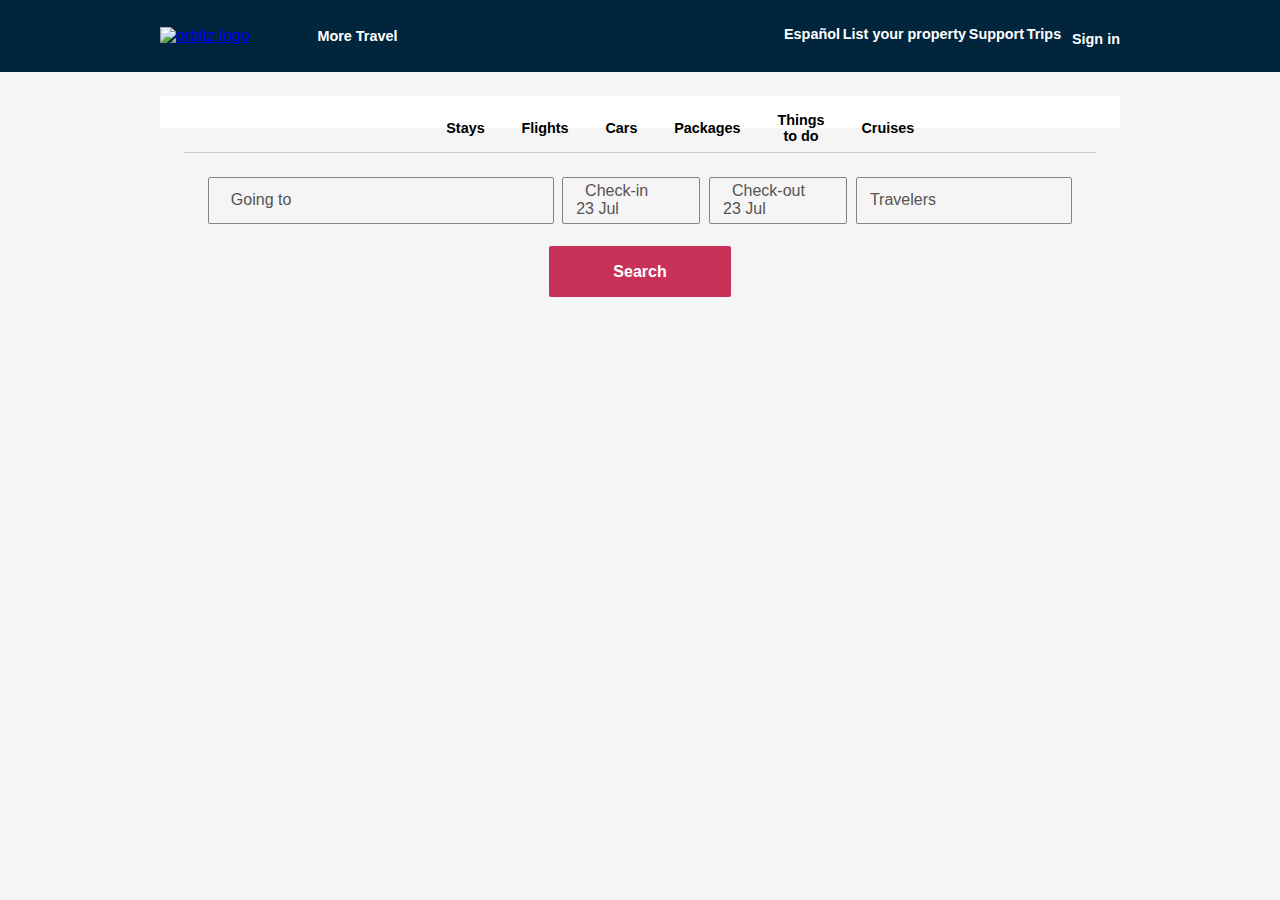
==== html/deals.html @ 8fd63641 "Homepage done" ====
<!DOCTYPE html>
<html lang="en">
<head>
    <meta charset="UTF-8">
    <meta http-equiv="X-UA-Compatible" content="IE=edge">
    <meta name="viewport" content="width=device-width, initial-scale=1.0">
    <link rel="stylesheet" href="../Styles/header.css" />
    <link rel="stylesheet" href="https://cdnjs.cloudflare.com/ajax/libs/font-awesome/6.2.0/css/all.min.css" integrity="sha512-xh6O/CkQoPOWDdYTDqeRdPCVd1SpvCA9XXcUnZS2FmJNp1coAFzvtCN9BmamE+4aHK8yyUHUSCcJHgXloTyT2A==" crossorigin="anonymous" referrerpolicy="no-referrer" />
    <link rel="stylesheet" href="../Styles/deals.css">
    <title>Orbitz Hotel Deals, Flights, Cheap Vacations & Rental Cars</title>
</head>
<body>
    <div id="header">
        <div class="header-left">
            <div>
                <a href="index.html"><img id="logo" src="https://www.orbitz.com/_dms/header/logo.svg?locale=en_US&amp;siteid=70201&amp;2" alt="orbitz logo" class="large-logo"></a>
            </div>
            <div>
                <div class="container">
                    <button class="click"><p>More Travel&#160;&#160;&#160;<i class="fa-solid fa-chevron-down"></i></p></button>
                    <div class="list">
                        <button class="links"><i class="fa-sharp fa-solid fa-building"></i>&#160;&#160;&#160;&#160;Stays</button>
                        <button class="links"><i class="fa-sharp fa-solid fa-plane"></i>&#160;&#160;&#160;&#160;Flights</button>
                        <button class="links"><i class="fa-sharp fa-solid fa-suitcase"></i>&#160;&#160;&#160;&#160;Packages</button>
                        <button class="links"><i class="fa-sharp fa-solid fa-car"></i>&#160;&#160;&#160;&#160;Cars</button>
                        <button class="links"><i class="fa-solid fa-ship"></i>&#160;&#160;&#160;&#160;Cruises</button>
                        <button class="links"><i class="fa-sharp fa-solid fa-ticket"></i>&#160;&#160;&#160;&#160;Things to do</button>
                        <button class="links">Deals</button>
                        <button class="links">Groups & meetings</button>
                        <button class="links">Travel Blog</button>
                    </div>
                </div>
            </div>
        </div>
        <div class="header-right">
            <div><p>Español</p></div>
            <div><p>List your property</p></div>
            <div><p>Support</p></div>
            <div><p>Trips</p></div>
            <div><a href="login.html"><i class="fa-solid fa-user"></i>&#160;&#160;Sign in</a></div>
        </div>
</div>
<div id="navbar-bottom">
    <img src="https://forever.travel-assets.com/flex/flexmanager/images/2021/03/25/ORB_FreeCancellation_lpheroB_1400x600_20210323.jpg?impolicy=fcrop&w=900&h=225&q=mediumHigh" alt="">
    <div id="parent">
        <div>
            <div id="more">
                <div>
                    <button>Stays</button>
                    <button>Flights</button>
                    <button>Cars</button>
                    <button>Packages</button>
                    <button>Things to do</button>
                    <button>Cruises</button>
                </div>
            </div>
            <div id="form">
                <div id="buttons">
                    <button><i class="fa-solid fa-location-dot"></i>&#160;&#160;Going to</button>
                    <button><i class="fa-regular fa-calendar"></i>&#160;&#160;Check-in<p class="sdate"></p></button>
                    <button><i class="fa-regular fa-calendar"></i>&#160;&#160;Check-out<p class="edate"></p></button>
                    <button><i class="fa-solid fa-user"></i>Travelers</button>
                </div>
                <div id="se">
                        <button>Search</button>
                </div>
            </div>
        </div>
    </div>
</div>    
</body>
<script src="./deals.js"></script>
</html>
---- Styles/header.css ----
*{
    background-repeat: no-repeat;
    margin: 0;
    padding: 0;
}
#header{
    background-color: #00253c;
    color: white;
    height:4.5rem;
    display: flex;
    align-items: center;
    justify-content: space-between;
    padding-right: 10rem;
    padding-left: 10rem;
}
.header-left{
    display: flex;
    width:26%;
    height: 100%;
    font-family: -apple-system, BlinkMacSystemFont, "Segoe UI", Roboto, "Helvetica Neue", Arial, sans-serif;
    justify-content: space-between;
}
.header-left>div:nth-child(1) img{
    width: 100%;
}
.header-left>div:nth-child(1){
    height: 100%;
    width: 53%;
    display: flex;
    align-items: center;
}
.header-left>div:nth-child(2){
    width: 37%;
    display: flex;
    align-items: center;
}
.header-right{
    height: 28%;
    width:35%;
    display: flex;
    justify-content: space-between;
}
.header-right p{
    font-size: 0.9rem;
    font-weight: 600;
    font-family: -apple-system, BlinkMacSystemFont, "Segoe UI", Roboto, "Helvetica Neue", Arial, sans-serif;
}
.header-right>div:nth-child(5){
    display: flex;
    align-items:flex-end;
    font-size: 0.9rem;
    font-weight: 600;
    font-family: -apple-system, BlinkMacSystemFont, "Segoe UI", Roboto, "Helvetica Neue", Arial, sans-serif;
}
.header-right>div:nth-child(5)>a:hover{
    color: #00a4bb;
}
.header-right>div:nth-child(5)>a{
    text-decoration: none;
    color: white;
    margin-bottom: -1%  ;
}
#header p:hover,.header-left img:hover{
    background: none;
    color: #00a4bb;
    fill: #00a4bb;
    cursor: pointer;
}
.header-left div:nth-child(2):hover{
    color: #00a4bb;
    fill: #00a4bb;
    cursor: pointer;
}
a{
    width: 100%;
}
.container {
    width:100%;
    position: relative;
}

.click{
    background-color: transparent;
    color: white;
}
.click,.links {
    font-size: 0.9rem;
    font-weight: 600;
    font-family:-apple-system, BlinkMacSystemFont, "Segoe UI", Roboto, "Helvetica Neue", Arial, sans-serif;
    border: none;
    outline: none;
    width:100%;
}

.click>p>i{
    margin-top: 3%;
    vertical-align: top;
    font-size: 80%;
}
.list {
    margin-top: 0.6rem;
    position: absolute;
    transform: scaleY(0);
    transform-origin: top;
    transition: 0.3s;
    border-radius: 9px;
    box-shadow: rgba(0, 0, 0, 0.35) 0px 5px 15px;
    background-color: white;
    z-index: 1;
}

.newlist {
    transform: scaleY(1);
}

.links {
    background-color: white;
    color:black;
    height: 2.8rem;
    width: 24rem;
    text-align: left;
    padding:0 2rem;
    font-size: 1rem;
    cursor: pointer;
}
.links:hover{
    color: #00a4bb;
    fill: #00a4bb;
}
.links:nth-child(1){
    margin-top: 20px;
}
.links:nth-child(9){
    margin-bottom: 20px;
}
---- Styles/deals.css ----
body{
    background-color:#f5f5f5;
}
#navbar-bottom>img{
    width: 100%;
}
#navbar-bottom{
    position: relative;
}
#parent{
    position: absolute;
    background-color: white;
    bottom: 4rem;
    top: 1.5rem;
    left: 10rem;
    right: 10rem;
    padding-top: 0;
    padding-left: 1.5rem;
    padding-right: 1.5rem;
    padding-bottom: 2rem;
}
#parent>div{
    height: 15rem;
}
#more{
    height: 3.5rem;
    border-bottom:1px solid #c8c8c8;
    display: flex;
    justify-content: space-evenly;
    align-items: flex-end;
}
#more>div{
    width:46%;
    display:flex;
    justify-content: space-between;
    height: 80%;
}
#more button{
    font-family:-apple-system, BlinkMacSystemFont, "Segoe UI", Roboto, "Helvetica Neue", Arial, sans-serif;
    background-color: transparent;
    font-size: 0.9rem;
    font-weight: 600;   
    padding-left:1rem;
    padding-right: 1.3rem;
    border-top: none;
    border-left: none;
    border-right: none;
    border-bottom:3px solid transparent;
}
#more button:hover{
    border-bottom:3px solid #565353;
    BOX-SHADOW:rgba(157, 146, 146, 0.12) 0px 1px 0px 0px;
    color: #00a4bb;
}
#buttons{
    margin-top:1.5rem ;
    padding:0 1.5rem;
    display: flex;
    justify-content: space-between;
}
#buttons>button{
    background-color: transparent;
    padding:0.5% 0.5% 0.5% 1.5%;
    font-size: 1rem;
    color:#565353;
    border-radius: 2px;
    text-align: left;
    border: 0.5px solid #858383;
}
#buttons>:nth-child(1){
    width:40%
}
#buttons>:nth-child(2){
    width:16%
}
#buttons>:nth-child(3){
    width:16%
}
#buttons>:nth-child(4){
    width:25%
}
#se{
    margin-top:1.4rem ;
    padding:0 1.5rem; 
    height: 3.2rem;
    display: flex;
    justify-content: center;
}
#se>button{
    padding: 0 4rem;
    font-family:-apple-system, BlinkMacSystemFont, "Segoe UI", Roboto, "Helvetica Neue", Arial, sans-serif;
    color: white;
    font-size: 1rem;
    font-weight: 600;
    border: none;
    background-color: #c83259;
    border-radius: 2px;
}
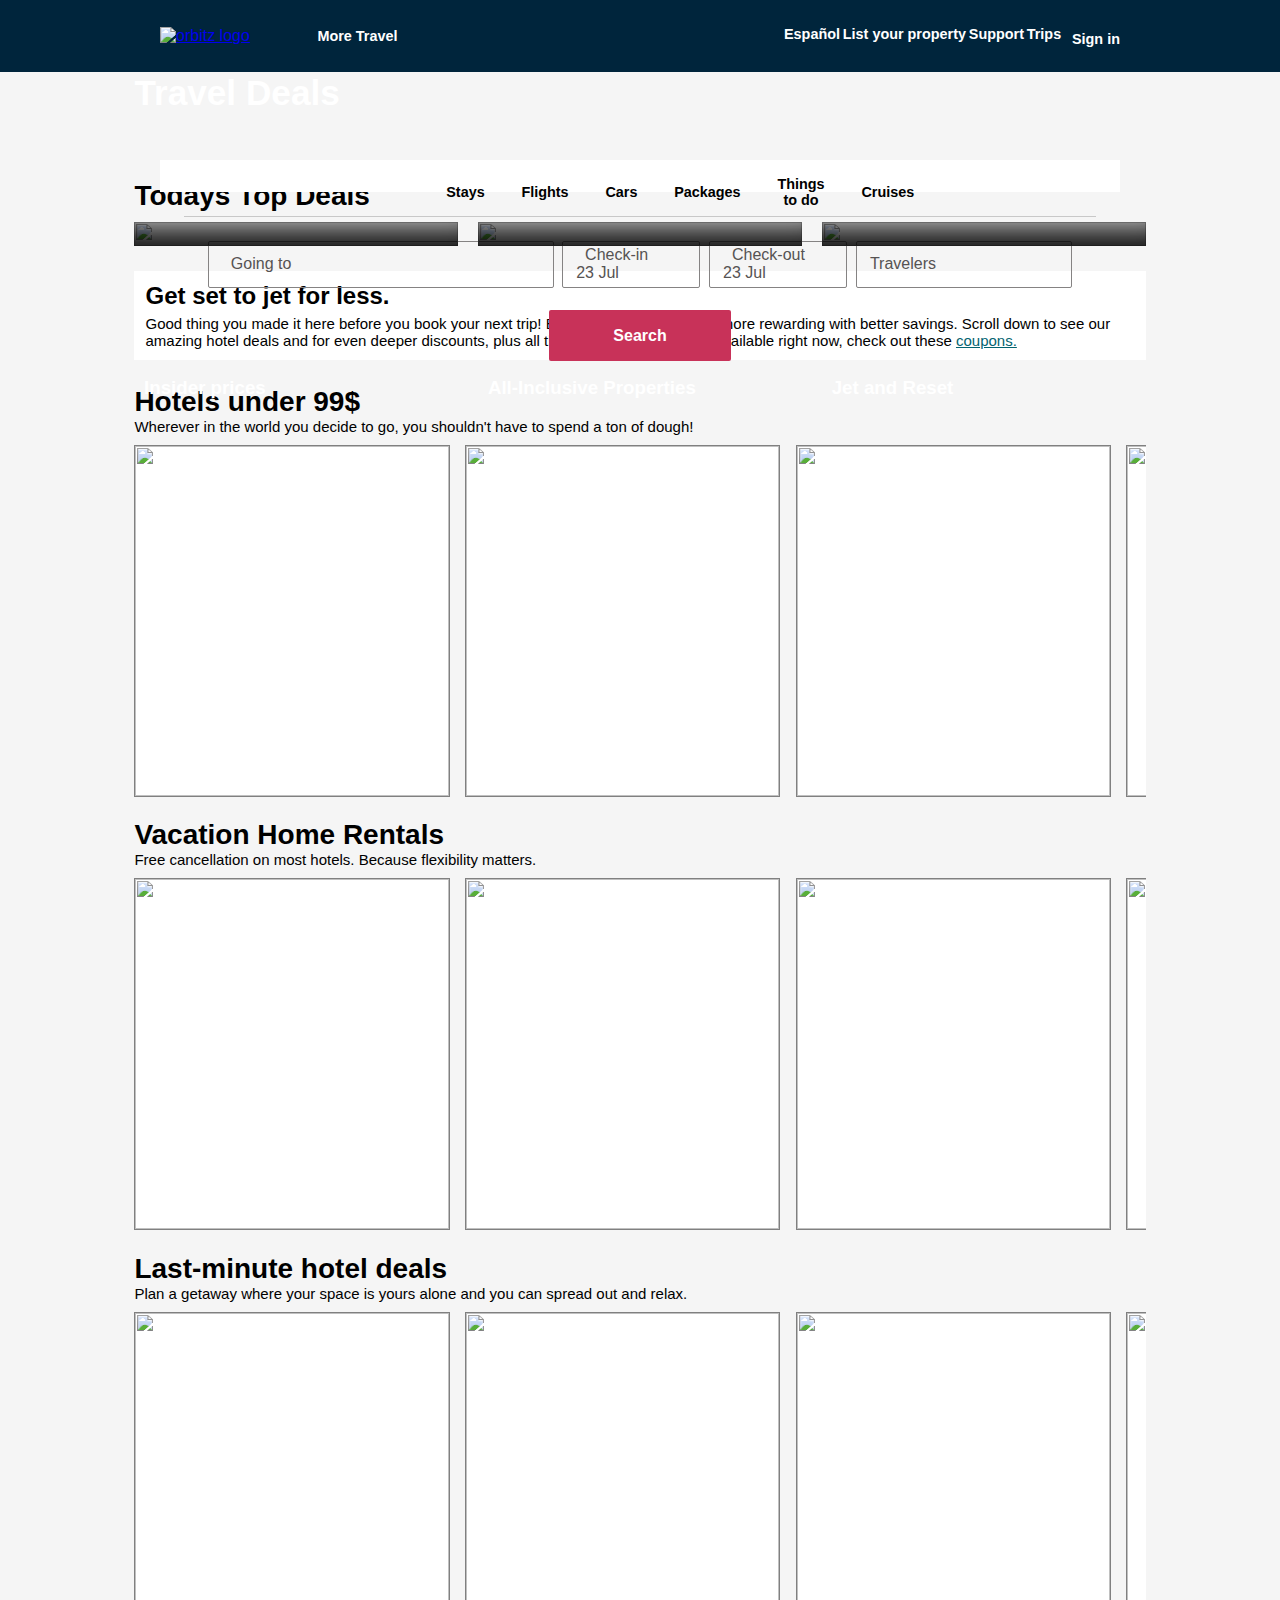
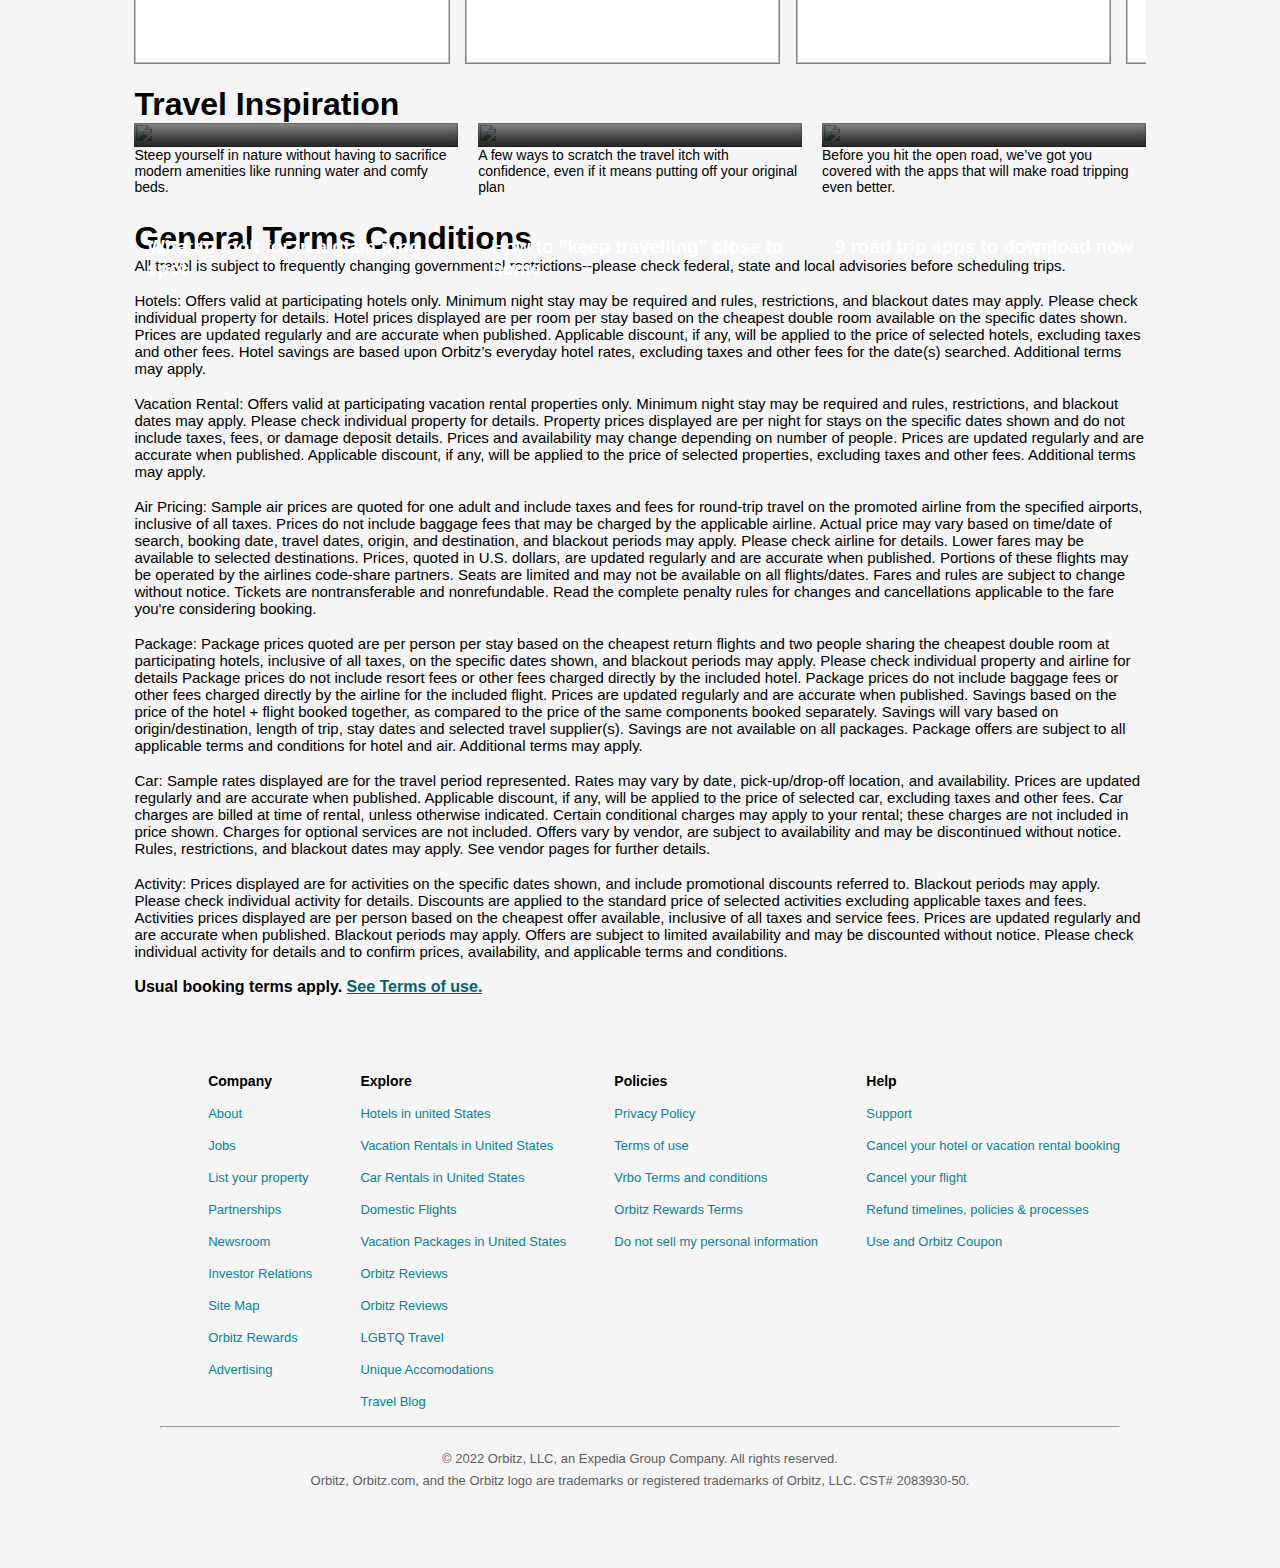
==== commit 8c91e5ba: "Deals page done" ====
--- a/html/deals.html
+++ b/html/deals.html
@@ -7,6 +7,7 @@
     <link rel="stylesheet" href="../Styles/header.css" />
     <link rel="stylesheet" href="https://cdnjs.cloudflare.com/ajax/libs/font-awesome/6.2.0/css/all.min.css" integrity="sha512-xh6O/CkQoPOWDdYTDqeRdPCVd1SpvCA9XXcUnZS2FmJNp1coAFzvtCN9BmamE+4aHK8yyUHUSCcJHgXloTyT2A==" crossorigin="anonymous" referrerpolicy="no-referrer" />
     <link rel="stylesheet" href="../Styles/deals.css">
+    <link rel="stylesheet" href="../Styles/footer.css">
     <title>Orbitz Hotel Deals, Flights, Cheap Vacations & Rental Cars</title>
 </head>
 <body>
@@ -42,6 +43,7 @@
 </div>
 <div id="navbar-bottom">
     <img src="https://forever.travel-assets.com/flex/flexmanager/images/2021/03/25/ORB_FreeCancellation_lpheroB_1400x600_20210323.jpg?impolicy=fcrop&w=900&h=225&q=mediumHigh" alt="">
+    <h1>Travel Deals</h1>
     <div id="parent">
         <div>
             <div id="more">
@@ -67,7 +69,128 @@
             </div>
         </div>
     </div>
-</div>    
+</div>
+<div class="top">
+    <h1>Todays Top Deals</h1>
+    <div>
+        <div class="deals"></div>
+        <div id="shadow">
+            <div><h3>Insider prices</h3></div>
+            <div><h3>All-Inclusive Properties</h3></div>
+            <div><h3>Jet and Reset</h3></div>
+        </div>
+    </div>
+</div>
+<div id="jet">
+    <div>
+        <h2>Get set to jet for less.</h2>
+        <p>Good thing you made it here before you book your next trip! Because all vacations are more rewarding with better savings. Scroll down to see our amazing hotel deals and for even deeper discounts, plus all the promo codes that are available right now, check out these <a href="">coupons.</a></p>
+    </div>
+</div>
+<div id="hotels">
+    <h1>Hotels under 99$</h1>
+    <p>Wherever in the world you decide to go, you shouldn't have to spend a ton of dough!</p>
+    <div class="offers"></div>
+</div> 
+<div id="hotels">
+    <h1>Vacation Home Rentals</h1>
+    <p>Free cancellation on most hotels. Because flexibility matters.</p>
+    <div class="vacation"></div>
+</div>  
+<div id="hotels">
+    <h1>Last-minute hotel deals</h1>
+    <p>Plan a getaway where your space is yours alone and you can spread out and relax.</p>
+    <div class="last"></div>
+</div>
+<div id="inspiration">
+    <h1>Travel Inspiration</h1>
+    <div>
+        <div id="adventure"></div>
+        <div class="inspire">
+            <div><h3>What to look for in a glam ping spot</h3></div>
+            <div><h3>How to "keep travelling" close to home</h3></div>
+            <div><h3>9 road trip apps to download now</h3></div>
+        </div>
+    </div>
+    <div id="about">
+        <div>
+            <p>Steep yourself in nature without having to sacrifice modern amenities like running water and comfy beds.</p>
+        </div>
+        <div>
+            <P>A few ways to scratch the travel itch with confidence, even if it means putting off your original plan</P>
+        </div>
+        <div>
+            <p>Before you hit the open road, we’ve got you covered with the apps that will make road tripping even better.</p>
+        </div>
+    </div>
+</div> 
+<div id="terms">
+    <h1>General Terms Conditions</h1>
+    <div><p>All travel is subject to frequently changing governmental restrictions--please check federal, state and local advisories before scheduling trips.</p><br/>
+    <p>Hotels: Offers valid at participating hotels only. Minimum night stay may be required and rules, restrictions, and blackout dates may apply. Please check individual property for details. Hotel prices displayed are per room per stay based on the cheapest double room available on the specific dates shown. Prices are updated regularly and are accurate when published. Applicable discount, if any, will be applied to the price of selected hotels, excluding taxes and other fees. Hotel savings are based upon Orbitz’s everyday hotel rates, excluding taxes and other fees for the date(s) searched. Additional terms may apply.
+    </p><br>
+    <p>Vacation Rental: Offers valid at participating vacation rental properties only. Minimum night stay may be required and rules, restrictions, and blackout dates may apply. Please check individual property for details. Property prices displayed are per night for stays on the specific dates shown and do not include taxes, fees, or damage deposit details. Prices and availability may change depending on number of people. Prices are updated regularly and are accurate when published. Applicable discount, if any, will be applied to the price of selected properties, excluding taxes and other fees. Additional terms may apply.</p><br>
+    <p>Air Pricing: Sample air prices are quoted for one adult and include taxes and fees for round-trip travel on the promoted airline from the specified airports, inclusive of all taxes. Prices do not include baggage fees that may be charged by the applicable airline. Actual price may vary based on time/date of search, booking date, travel dates, origin, and destination, and blackout periods may apply. Please check airline for details. Lower fares may be available to selected destinations. Prices, quoted in U.S. dollars, are updated regularly and are accurate when published. Portions of these flights may be operated by the airlines code-share partners. Seats are limited and may not be available on all flights/dates. Fares and rules are subject to change without notice. Tickets are nontransferable and nonrefundable. Read the complete penalty rules for changes and cancellations applicable to the fare you're considering booking.</p> <br>
+    <p>Package: Package prices quoted are per person per stay based on the cheapest return flights and two people sharing the cheapest double room at participating hotels, inclusive of all taxes, on the specific dates shown, and blackout periods may apply. Please check individual property and airline for details Package prices do not include resort fees or other fees charged directly by the included hotel. Package prices do not include baggage fees or other fees charged directly by the airline for the included flight. Prices are updated regularly and are accurate when published. Savings based on the price of the hotel + flight booked together, as compared to the price of the same components booked separately. Savings will vary based on origin/destination, length of trip, stay dates and selected travel supplier(s). Savings are not available on all packages. Package offers are subject to all applicable terms and conditions for hotel and air. Additional terms may apply.</p><br>
+    <p>Car: Sample rates displayed are for the travel period represented. Rates may vary by date, pick-up/drop-off location, and availability. Prices are updated regularly and are accurate when published. Applicable discount, if any, will be applied to the price of selected car, excluding taxes and other fees. Car charges are billed at time of rental, unless otherwise indicated. Certain conditional charges may apply to your rental; these charges are not included in price shown. Charges for optional services are not included. Offers vary by vendor, are subject to availability and may be discontinued without notice. Rules, restrictions, and blackout dates may apply. See vendor pages for further details.</p><br>
+    <p>Activity: Prices displayed are for activities on the specific dates shown, and include promotional discounts referred to. Blackout periods may apply. Please check individual activity for details. Discounts are applied to the standard price of selected activities excluding applicable taxes and fees. Activities prices displayed are per person based on the cheapest offer available, inclusive of all taxes and service fees. Prices are updated regularly and are accurate when published. Blackout periods may apply. Offers are subject to limited availability and may be discounted without notice. Please check individual activity for details and to confirm prices, availability, and applicable terms and conditions.</p><br>
+    <h4>Usual booking terms apply. <a href="">See Terms of use.</a></h4>
+</div>
+</div>
+<div id="footer">
+    <div>
+    <ul>
+        <li>
+            <img src="https://a.travel-assets.com/globalcontrols-service/content/f285fb631b0a976202ef57611c7050e9ef5ca51a/images/EG_Wordmark_blue_RGB.svg" alt="">
+        </li>
+    </ul>
+    <ul>
+        <li>Company</li>
+        <li>About</li>
+        <li>Jobs</li>
+        <li>List your property</li>
+        <li>Partnerships</li>
+        <li>Newsroom</li>
+        <li>Investor Relations</li>
+        <li>Site Map</li>
+        <li>Orbitz Rewards</li>
+        <li>Advertising</li>
+    </ul>
+    <ul>
+        <li>Explore</li>
+        <li>Hotels in united States</li>
+        <li>Vacation Rentals in United States</li>
+        <li>Car Rentals in United States</li>
+        <li>Domestic Flights</li>
+        <li>Vacation Packages in United States</li>
+        <li>Orbitz Reviews</li>
+        <li>Orbitz Reviews</li>
+        <li>LGBTQ Travel</li>
+        <li>Unique Accomodations</li>
+        <li>Travel Blog</li>
+    </ul>
+    <ul>
+        <li>Policies</li>
+        <li>Privacy Policy</li>
+        <li>Terms of use</li>
+        <li>Vrbo Terms and conditions</li>
+        <li>Orbitz Rewards Terms</li>
+        <li>Do not sell my personal information</li>
+    </ul>
+    <ul>
+        <li>Help</li>
+        <li>Support</li>
+        <li>Cancel your hotel or vacation rental booking</li>
+        <li>Cancel your flight</li>
+        <li>Refund timelines, policies & processes</li>
+        <li>Use and Orbitz Coupon</li>
+    </ul>
+    </div>
+    <hr/>
+    <div class="copyright"><p>© 2022 Orbitz, LLC, an Expedia Group Company. All rights reserved.</p>
+        <p>Orbitz, Orbitz.com, and the Orbitz logo are trademarks or registered trademarks of Orbitz, LLC. CST# 2083930-50.</p>
+    </div>
+</div>  
 </body>
 <script src="./deals.js"></script>
 </html>--- a/Styles/deals.css
+++ b/Styles/deals.css
@@ -7,11 +7,19 @@
 #navbar-bottom{
     position: relative;
 }
+#navbar-bottom>h1{
+    position: absolute;
+    top:5%;
+    left: 10.5%;
+    font-size: 220%;
+    font-family:-apple-system, BlinkMacSystemFont, "Segoe UI", Roboto, "Helvetica Neue", Arial, sans-serif;
+    color: white;
+}
 #parent{
     position: absolute;
     background-color: white;
-    bottom: 4rem;
-    top: 1.5rem;
+    bottom: 3.5rem;
+    top: 5.5rem;
     left: 10rem;
     right: 10rem;
     padding-top: 0;
@@ -95,4 +103,163 @@
     border: none;
     background-color: #c83259;
     border-radius: 2px;
+}
+.top{
+    padding: 0 10.5%;
+    margin-top: 7%;
+    font-family:-apple-system, BlinkMacSystemFont, "Segoe UI", Roboto, "Helvetica Neue", Arial, sans-serif;
+}
+.top>h1, #hotels>h1{
+    font-size: 175%;
+    margin-bottom: 1%;
+    font-family:-apple-system, BlinkMacSystemFont, "Segoe UI", Roboto, "Helvetica Neue", Arial, sans-serif;
+
+}
+.deals{
+    display: flex;
+    justify-content: space-between;
+}
+.deals>div{
+    width: 32%;
+}
+.deals img{
+    width: 100%;
+    height: 100%;
+}
+.top>div{
+    position: relative;
+}
+#shadow{
+    position: absolute;
+    top:0;
+    right:0;
+    bottom:0;
+    left:0;
+    display: flex;
+    justify-content: space-between;
+}
+#shadow>div{
+    width: 32%;
+    height: 100%;
+    box-shadow: rgba(0, 0, 0, 0.95) 0px -50px 36px -28px inset;
+}
+#shadow h3{
+    color: white;
+    margin-left: 3%;
+    margin-top: 48%;
+}
+#jet{
+    margin: 2% 10.5%;
+    background-color: white;
+    border: 1px solid transparent;
+    font-family:-apple-system, BlinkMacSystemFont, "Segoe UI", Roboto, "Helvetica Neue", Arial, sans-serif;
+}
+#jet>div{
+    margin: 1%;
+}
+#jet h2{
+    margin-bottom: 0.5%;
+}
+#jet p,#hotels>p{
+    font-size: 15px;
+    font-weight: 100;
+}
+#jet a{
+    color:#036370;
+}
+#hotels{
+    padding: 0 10.5%;
+    height: auto;
+    margin-bottom: 1.5%;
+}
+#hotels>p{
+    font-family:-apple-system, BlinkMacSystemFont, "Segoe UI", Roboto, "Helvetica Neue", Arial, sans-serif;
+    margin-top: -1%;
+    margin-bottom: 1%;
+}
+.offers,.last,.vacation{
+    background-color:transparent;
+    overflow: auto;
+    white-space: nowrap;
+}
+.offers div, .last div, .vacation div{
+    display: inline-block;
+    text-align: center;
+    border: 1px solid grey;
+    width:31%;
+    height:350px;
+    margin:0 1.5% 0 0;
+    background-color: white;
+}
+/* .offers::-webkit-scrollbar, .last::-webkit-scrollbar, .vacation::-webkit-scrollbar{ 
+    width: 0 !important 
+} */
+.offers img, .last img, .vacation img, #inspiration img{
+    width:100%;
+    height: 100%;
+}
+.offers div:hover, .last div:hover, .vacation div:hover{
+    cursor: pointer;
+}
+#inspiration>h1{
+    font-family:-apple-system, BlinkMacSystemFont, "Segoe UI", Roboto, "Helvetica Neue", Arial, sans-serif;
+    margin-top: 1%;
+}
+#inspiration{
+    padding: 0 10.5%;
+    margin-bottom: 0.5%;;
+}
+#adventure{
+    display: flex;
+    justify-content: space-between;
+}
+#adventure>div{
+    width:32%;
+}
+#inspiration>div{
+    position: relative;
+}
+.inspire{
+    position: absolute;
+    top: 0%;
+    right:0;
+    bottom:0;
+    left:0;
+    display: flex;
+    justify-content: space-between;
+}
+.inspire>div{
+    width:32%;
+    height:100%;
+    box-shadow: rgba(0, 0, 0, 0.95) 0px -50px 36px -28px inset;
+}
+.inspire h3{
+    font-family:-apple-system, BlinkMacSystemFont, "Segoe UI", Roboto, "Helvetica Neue", Arial, sans-serif;
+    color:white;
+    margin: 35% 0 0 4%;
+}
+#about{
+    display: flex;
+    justify-content: space-between;
+}
+#about>div{
+    width: 32%;
+    font-size: 14px;
+    font-weight: 100;
+    font-family:-apple-system, BlinkMacSystemFont, "Segoe UI", Roboto, "Helvetica Neue", Arial, sans-serif;
+}
+#terms{
+    margin-top: 2%;
+    padding: 0 10.5%;
+    font-family:-apple-system, BlinkMacSystemFont, "Segoe UI", Roboto, "Helvetica Neue", Arial, sans-serif;
+}
+#terms>h1{
+    font-size: 32px;
+}
+#terms p{
+    font-weight: 100;
+    font-size: 15px;
+}
+#terms a{
+    color:#036370
 }--- a/Styles/footer.css
+++ b/Styles/footer.css
@@ -0,0 +1,43 @@
+#footer{
+    padding: 0 160px;
+    margin-top: 60px;
+}
+#footer>div:nth-child(1){
+    display: flex;
+    justify-content: space-between;
+    color: #9e9b9b;
+}
+#footer ul {
+    list-style-type: none;
+    height: auto;
+}
+#footer li{
+    font-family:apple-system, BlinkMacSystemFont, "Segoe UI", Roboto, "Helvetica Neue", Arial, sans-serif;
+    margin: 17px 0;
+    font-size: 13px;
+    color: #0a8393;
+}
+#footer li:hover{
+    cursor: pointer;
+    text-decoration: underline;
+}
+#footer li:nth-child(1){
+    font-size: 14px;
+    font-weight: bold;
+    color:black;
+}
+#footer li:nth-child(1):hover{
+    cursor:default;
+    text-decoration: none;
+}
+#footer p{
+    font-family:apple-system, BlinkMacSystemFont, "Segoe UI", Roboto, "Helvetica Neue", Arial, sans-serif;
+    text-align: center;
+    font-size: 13px;
+    color: #605e5e;
+    padding-top: 7px;
+}
+.copyright{
+    margin-top: 16px;
+    margin-bottom: 80px;
+}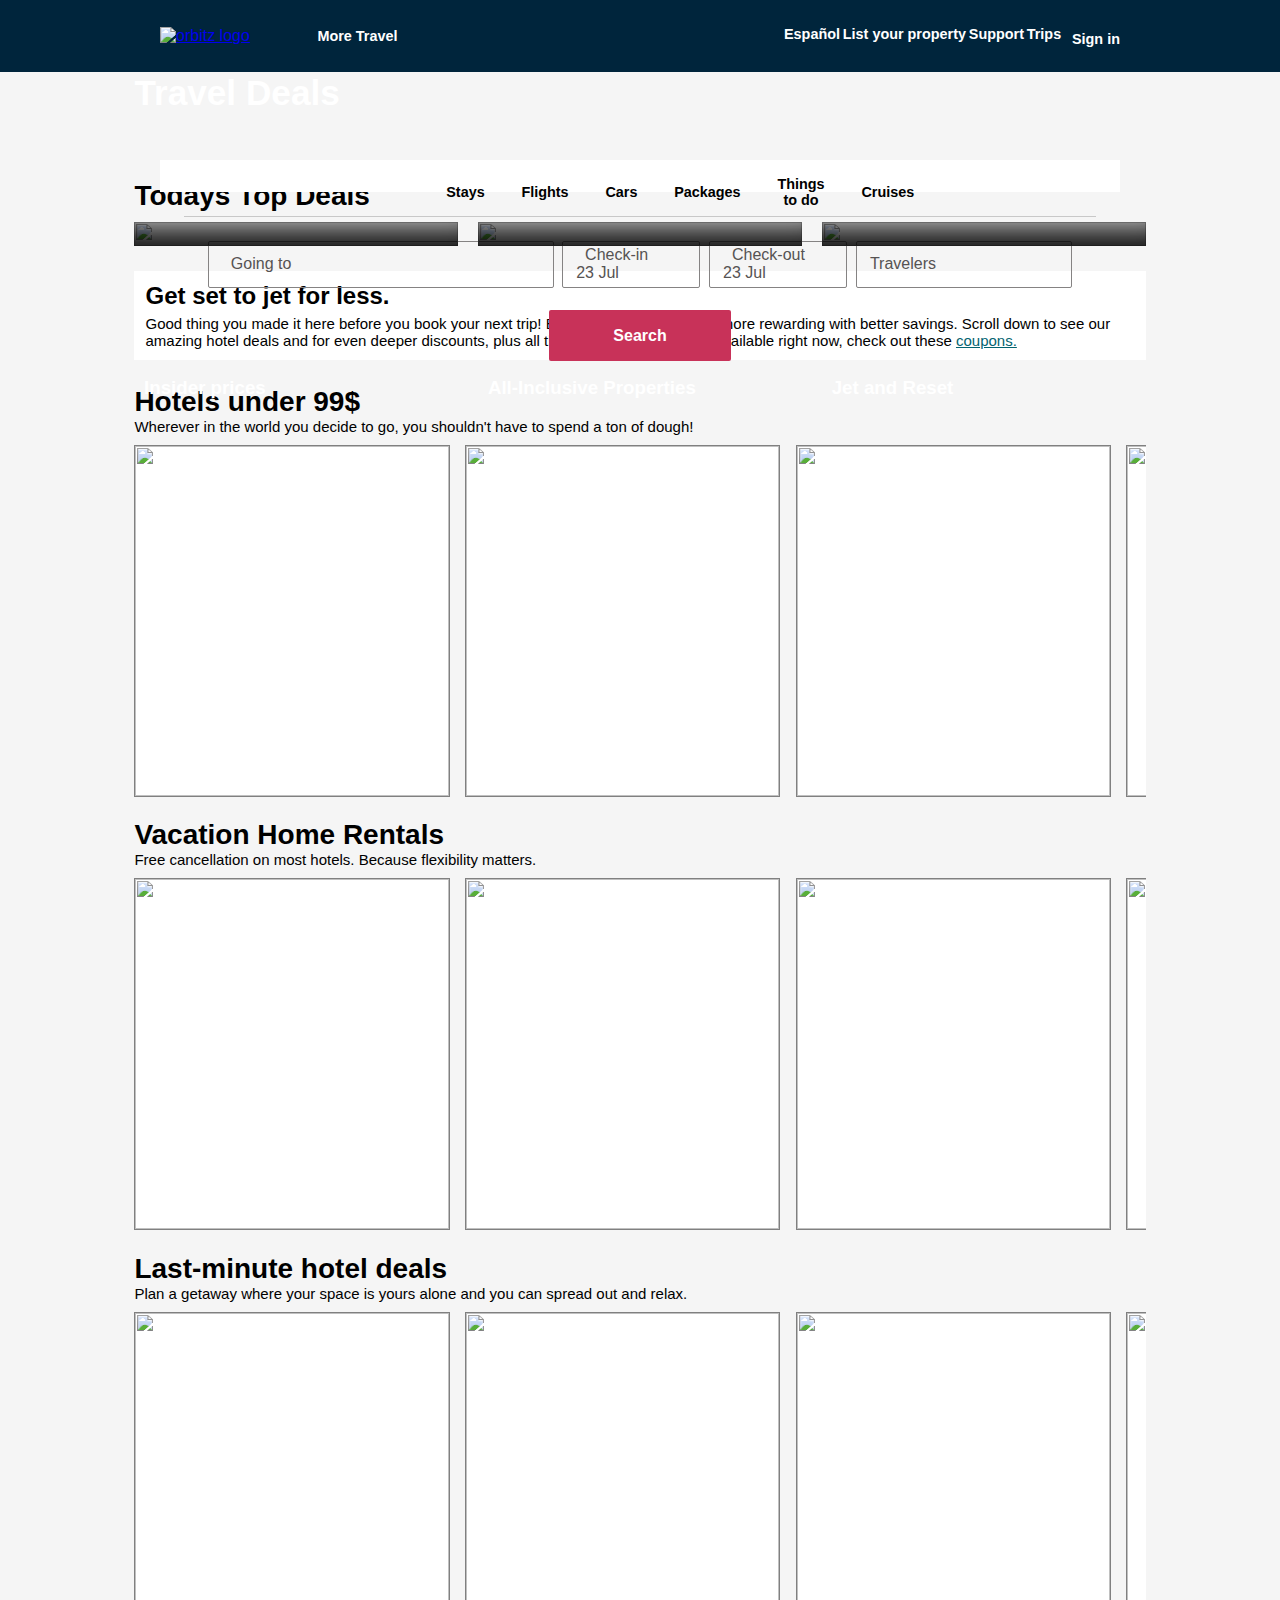
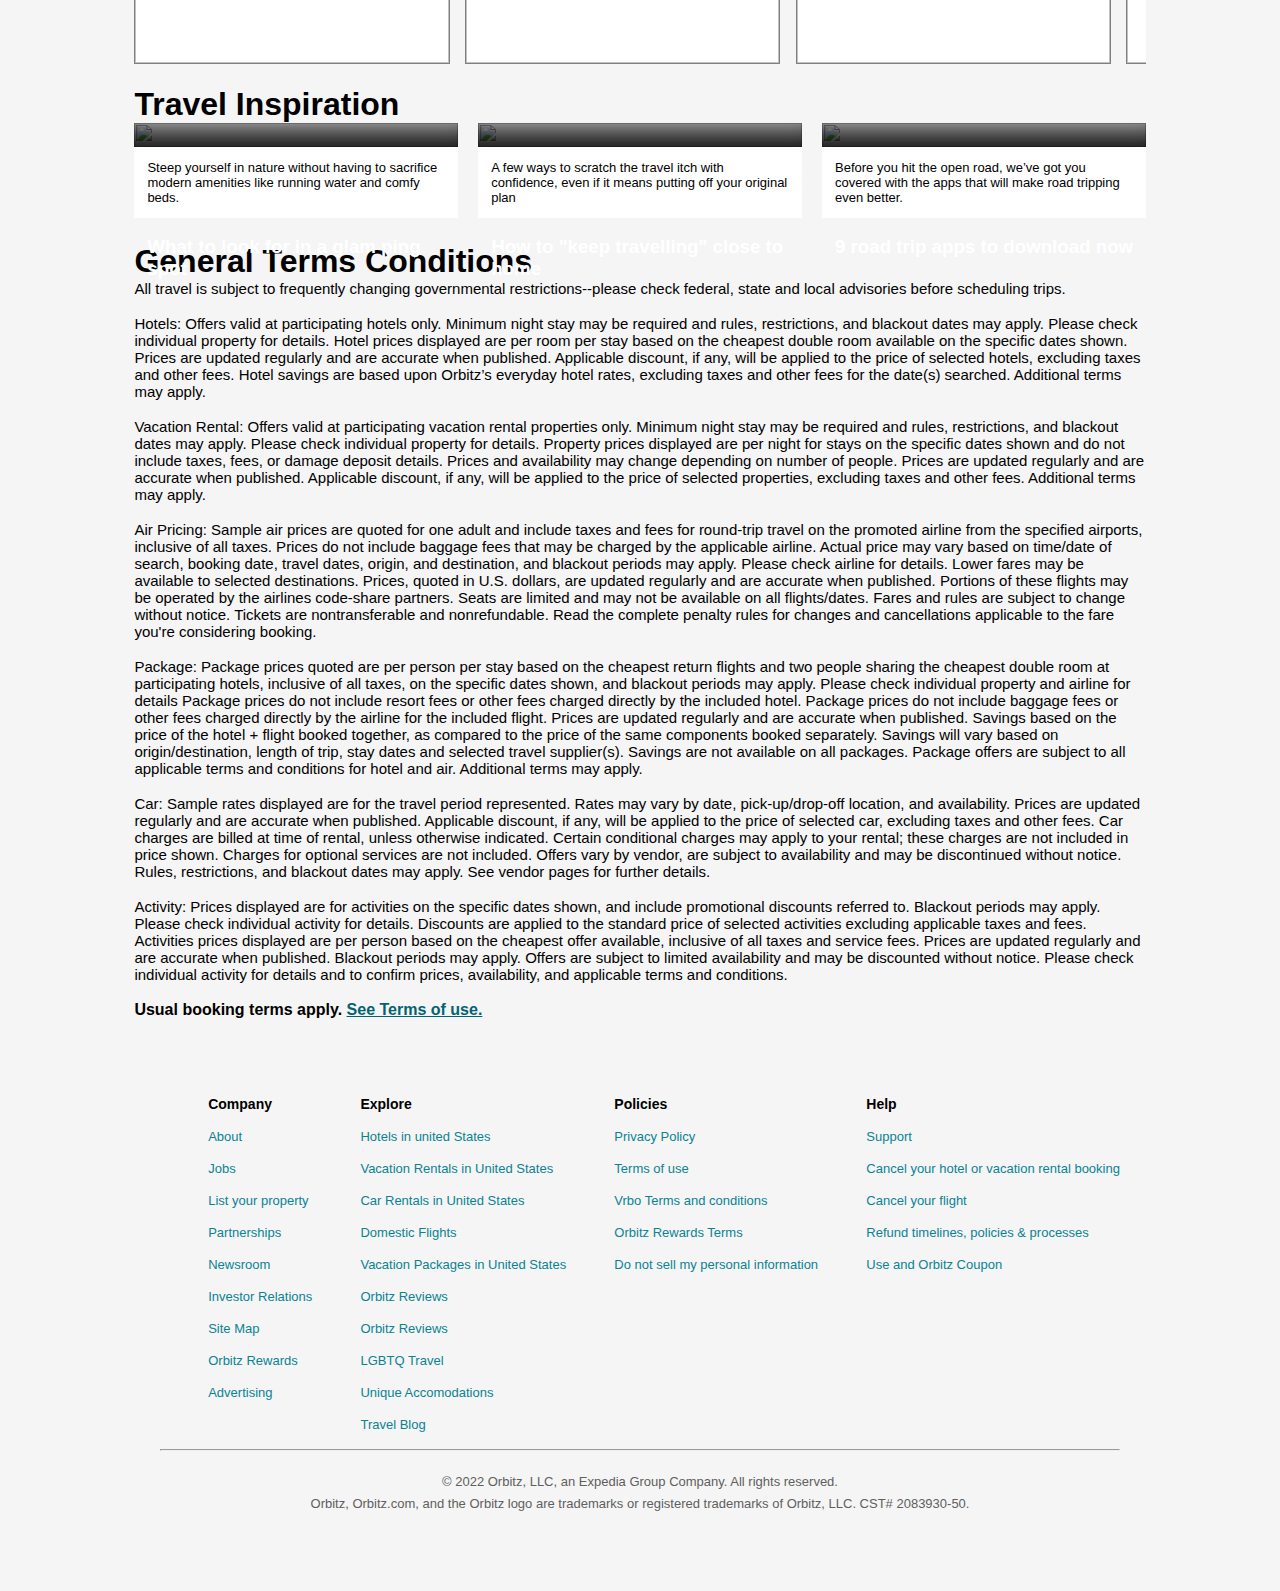
==== commit 4d5c31a5: "Project done" ====
--- a/html/deals.html
+++ b/html/deals.html
@@ -26,7 +26,7 @@
                         <button class="links"><i class="fa-sharp fa-solid fa-car"></i>&#160;&#160;&#160;&#160;Cars</button>
                         <button class="links"><i class="fa-solid fa-ship"></i>&#160;&#160;&#160;&#160;Cruises</button>
                         <button class="links"><i class="fa-sharp fa-solid fa-ticket"></i>&#160;&#160;&#160;&#160;Things to do</button>
-                        <button class="links">Deals</button>
+                        <button class="links"><a href="deals.html">Deals</a></button>
                         <button class="links">Groups & meetings</button>
                         <button class="links">Travel Blog</button>
                     </div>
--- a/Styles/header.css
+++ b/Styles/header.css
@@ -123,6 +123,14 @@
     font-size: 1rem;
     cursor: pointer;
 }
+.links>a{
+    text-decoration: none;
+    color: black;
+}
+.links>a:hover{
+    color: #00a4bb;
+    fill: #00a4bb;
+}
 .links:hover{
     color: #00a4bb;
     fill: #00a4bb;
--- a/Styles/deals.css
+++ b/Styles/deals.css
@@ -244,9 +244,13 @@
 }
 #about>div{
     width: 32%;
-    font-size: 14px;
+    font-size: 13px;
     font-weight: 100;
-    font-family:-apple-system, BlinkMacSystemFont, "Segoe UI", Roboto, "Helvetica Neue", Arial, sans-serif;
+    background: white;
+    font-family:-apple-system, BlinkMacSystemFont, "Segoe UI", Roboto, "Helvetica Neue", Arial, sans-serif;
+}
+#about>div>p{
+    padding: 13px;
 }
 #terms{
     margin-top: 2%;
